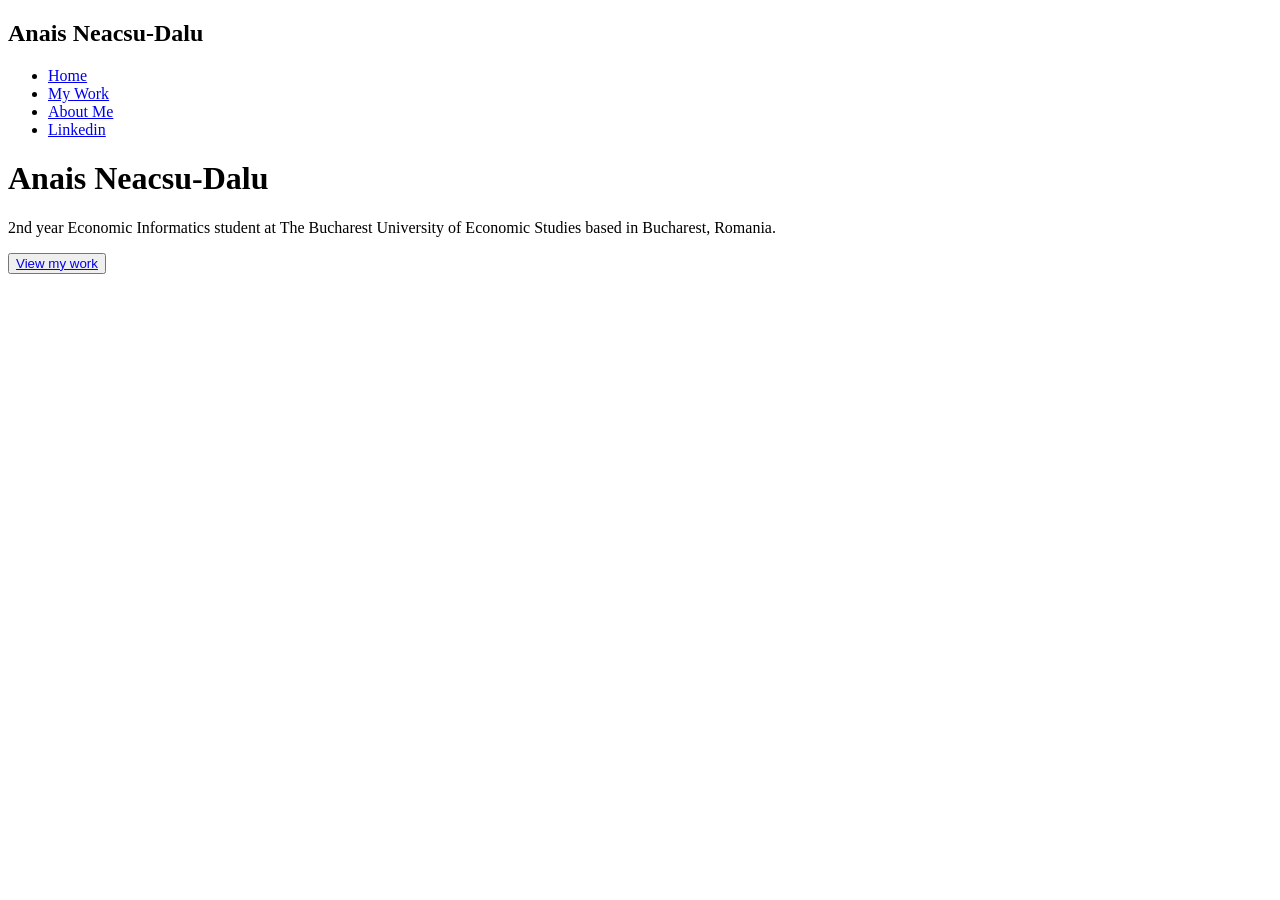
==== index.html @ f3714704 "Create index.html" ====
<!DOCTYPE html>
<html lang="en">
<head>
    <meta charset="UTF-8">
    <meta name="viewport" content="width=device-width, initial-scale=1.0">
    <link href="https://fonts.googleapis.com/css2?family=Roboto:ital@1&family=Tinos&display=swap" rel="stylesheet">
    <link rel="stylesheet" href="style.css">
    <title>Online Portfolio</title>
</head>
<body>
    <div class="nav-container">
        <nav class="navbar">
            <h1 id="navbar-logo">Anais Neacsu-Dalu</h1>
            <div class="'menu-toggle" id="mobile-menu">
                <span class="bar"></span>
                <span class="bar"></span>
                <span class="bar"></span>
            </div>
            <ul class="nav-menu">
                <li><a href="/" class="nav-links">Home</a></li>
                <li><a href="/MyWork.html" class="nav-links">My Work</a></li>
                <li><a href="/AboutMe.html" class="nav-links">About Me</a></li>
                <li><a href="https://www.linkedin.com/in/anais-neacsu-dalu-952999231/" class="nav-links nav-links-btn">Linkedin</a></li>
            </ul>
        </nav>
    </div>

    <div class="home-container">
        <div class="home-content">
            <h1>Anais Neacsu-Dalu</h1>
            <p>2nd year Economic Informatics student at The Bucharest University of Economic Studies based in Bucharest, Romania.</p>
            <button class="main-btn"><a href="/MyWork.html">View my work</a></button>
        </div>
        <div class="main-img-container">
            <img src="images/pic1.svg" alt="" id="main-img">
        </div>
    </div>

    <script src="app.js"></script>
</body>
</html>
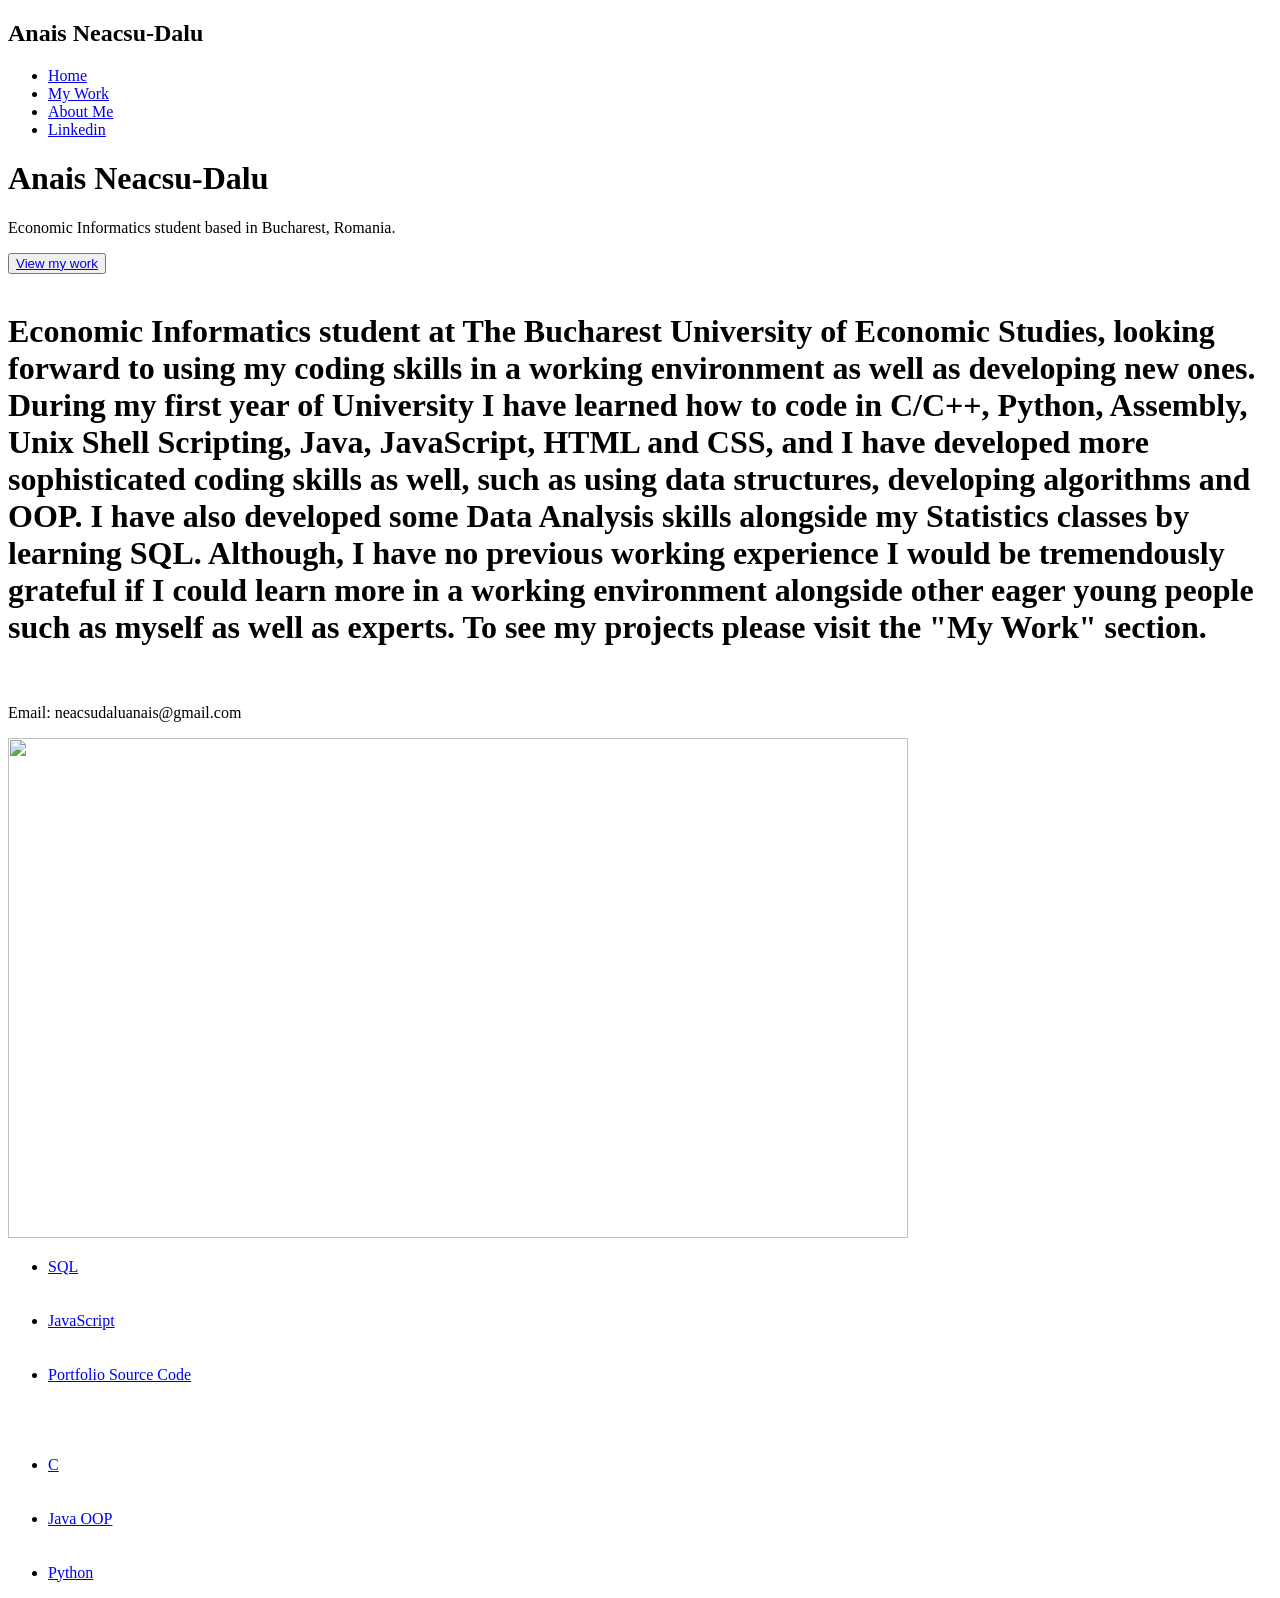
==== commit 0d098199: "Update index.html" ====
--- a/index.html
+++ b/index.html
@@ -18,8 +18,8 @@
             </div>
             <ul class="nav-menu">
                 <li><a href="/" class="nav-links">Home</a></li>
-                <li><a href="/MyWork.html" class="nav-links">My Work</a></li>
-                <li><a href="/AboutMe.html" class="nav-links">About Me</a></li>
+                <li><a href="#mywork" class="nav-links">My Work</a></li>
+                <li><a href="#abtme" class="nav-links">About Me</a></li>
                 <li><a href="https://www.linkedin.com/in/anais-neacsu-dalu-952999231/" class="nav-links nav-links-btn">Linkedin</a></li>
             </ul>
         </nav>
@@ -28,14 +28,58 @@
     <div class="home-container">
         <div class="home-content">
             <h1>Anais Neacsu-Dalu</h1>
-            <p>2nd year Economic Informatics student at The Bucharest University of Economic Studies based in Bucharest, Romania.</p>
-            <button class="main-btn"><a href="/MyWork.html">View my work</a></button>
+            <p>Economic Informatics student based in Bucharest, Romania.</p>
+            <button class="main-btn"><a href="#mywork">View my work</a></button>
         </div>
         <div class="main-img-container">
-            <img src="images/pic1.svg" alt="" id="main-img">
+            <img src="images/pic1.svg" width="500" alt="" id="main-img">
         </div>
     </div>
 
+   <div id="abtme">
+    <div class="abtme-container">
+        <div class="abtme-content">
+            <h1>Economic Informatics student at The Bucharest University of Economic Studies, 
+                looking forward to using my coding skills in a working environment as well as developing 
+                new ones. During my first year of University I have learned how to code in C/C++, Python, 
+                Assembly, Unix Shell Scripting, Java, JavaScript, HTML and CSS, and I have developed more 
+                sophisticated coding skills as well, such as using data structures, developing algorithms 
+                and OOP. I have also developed some Data Analysis skills alongside my Statistics classes by 
+                learning SQL. Although, I have no previous working experience I would be tremendously 
+                grateful if I could learn more in a working environment alongside other eager young people 
+                such as myself as well as experts. To see my projects please visit the "My Work" section.</h1>
+            <p><br><br>Email: neacsudaluanais@gmail.com</p>
+        </div>
+        <div class="abtme-img-container">
+            <img src="images/pic22.png" alt="" id="abtme-img" width="900" height="500">
+        </div>
+    </div>
+
+    <div id="mywork">
+        <div class="bar-container">
+            <nav class="bar-content">
+                <div class="work-menu-toggle" id="work-mobile-menu">
+                    <span class="work"></span>
+                    <span class="work"></span>
+                    <span class="work"></span>
+                    <span class="work"></span>
+                    <span class="work"></span>
+                    <span class="work"></span>
+                </div>
+                <ul class="bar-menu">
+                    <li><a href="#" class="bar-btn">SQL</a></li><br></br>
+                    <li><a href="#" class="bar-btn">JavaScript</a></li><br></br>
+                    <li><a href="https://github.com/AnaisND/Portfolio_Sourcecode" class="bar-btn">Portfolio Source Code</a></li><br></br>
+                    <div><div><br></br></div></div>
+                    <li><a href="#" class="bar-btn">C</a></li><br></br>
+                    <li><a href="#" class="bar-btn">Java OOP</a></li><br></br>
+                    <li><a href="#" class="bar-btn">Python</a></li>
+                </ul>
+            </nav>
+        </div>
+    </div>
+
+   </div>
     <script src="app.js"></script>
 </body>
 </html>
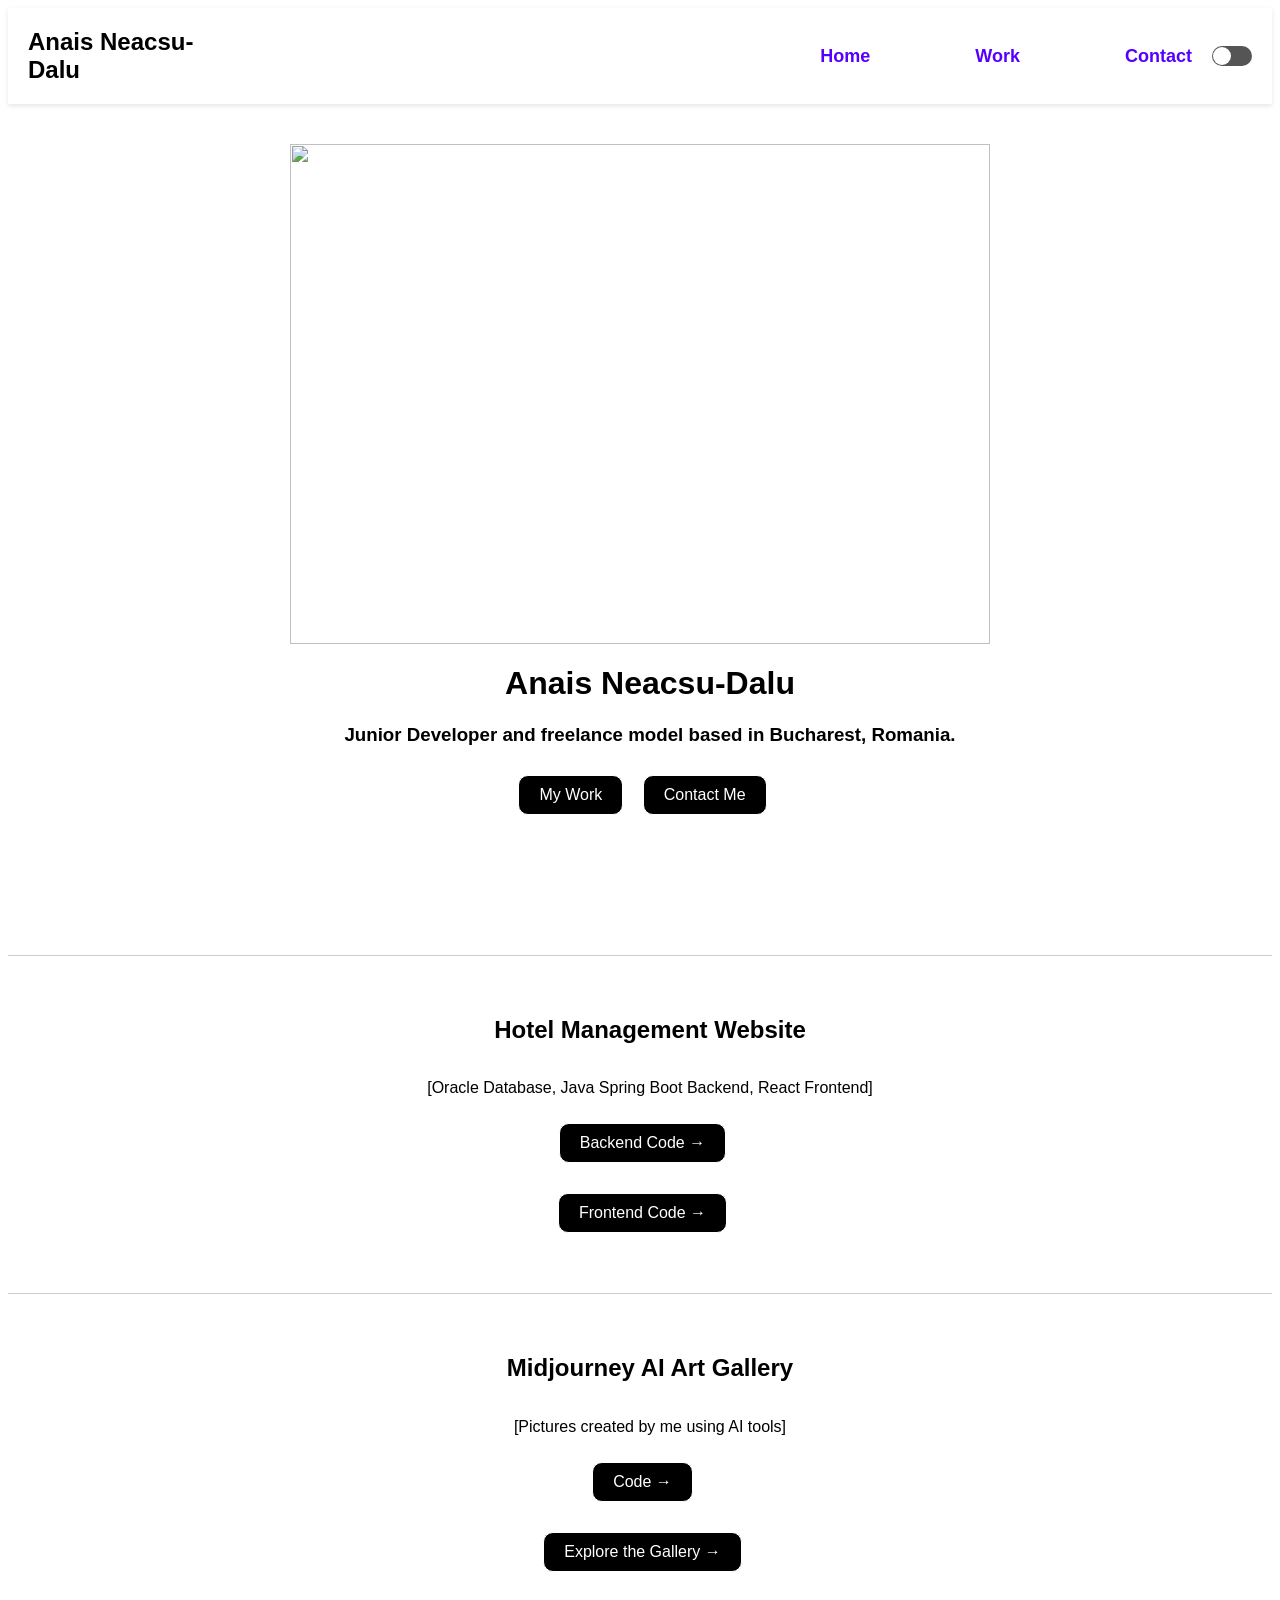
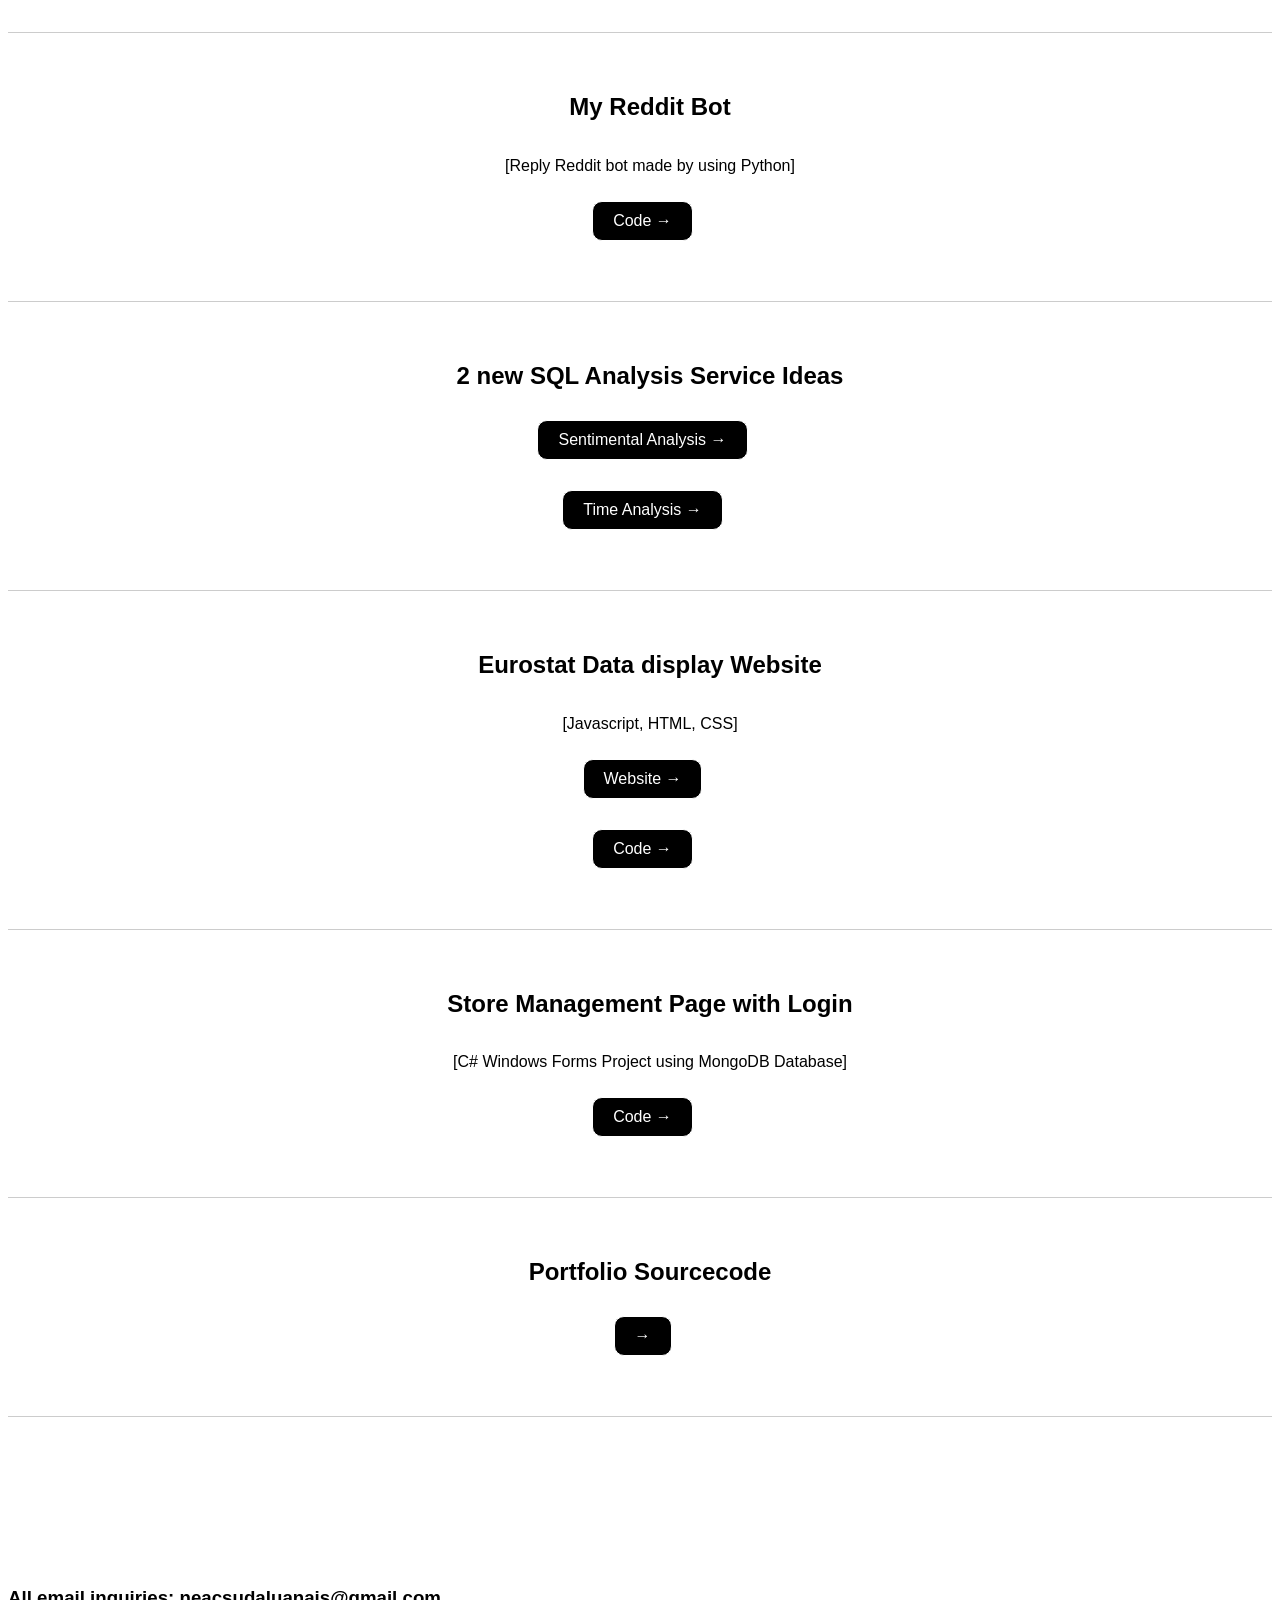
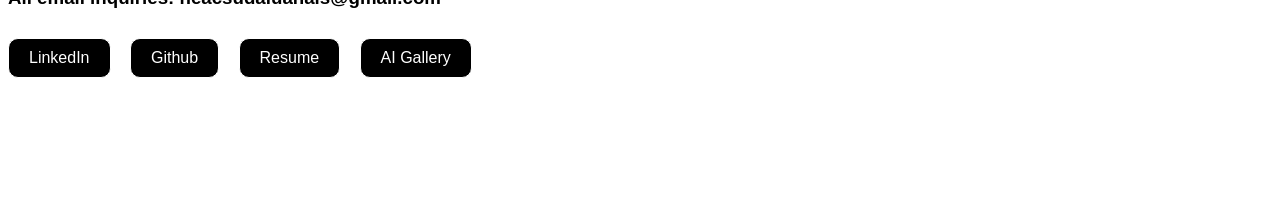
==== commit 0b140123: "Add files via upload" ====
--- a/index.html
+++ b/index.html
@@ -1,85 +1,107 @@
-<!DOCTYPE html>
-<html lang="en">
-<head>
-    <meta charset="UTF-8">
-    <meta name="viewport" content="width=device-width, initial-scale=1.0">
-    <link href="https://fonts.googleapis.com/css2?family=Roboto:ital@1&family=Tinos&display=swap" rel="stylesheet">
-    <link rel="stylesheet" href="style.css">
-    <title>Online Portfolio</title>
-</head>
-<body>
-    <div class="nav-container">
-        <nav class="navbar">
-            <h1 id="navbar-logo">Anais Neacsu-Dalu</h1>
-            <div class="'menu-toggle" id="mobile-menu">
-                <span class="bar"></span>
-                <span class="bar"></span>
-                <span class="bar"></span>
-            </div>
-            <ul class="nav-menu">
-                <li><a href="/" class="nav-links">Home</a></li>
-                <li><a href="#mywork" class="nav-links">My Work</a></li>
-                <li><a href="#abtme" class="nav-links">About Me</a></li>
-                <li><a href="https://www.linkedin.com/in/anais-neacsu-dalu-952999231/" class="nav-links nav-links-btn">Linkedin</a></li>
-            </ul>
-        </nav>
-    </div>
-
-    <div class="home-container">
-        <div class="home-content">
-            <h1>Anais Neacsu-Dalu</h1>
-            <p>Economic Informatics student based in Bucharest, Romania.</p>
-            <button class="main-btn"><a href="#mywork">View my work</a></button>
-        </div>
-        <div class="main-img-container">
-            <img src="images/pic1.svg" width="500" alt="" id="main-img">
-        </div>
-    </div>
-
-   <div id="abtme">
-    <div class="abtme-container">
-        <div class="abtme-content">
-            <h1>Economic Informatics student at The Bucharest University of Economic Studies, 
-                looking forward to using my coding skills in a working environment as well as developing 
-                new ones. During my first year of University I have learned how to code in C/C++, Python, 
-                Assembly, Unix Shell Scripting, Java, JavaScript, HTML and CSS, and I have developed more 
-                sophisticated coding skills as well, such as using data structures, developing algorithms 
-                and OOP. I have also developed some Data Analysis skills alongside my Statistics classes by 
-                learning SQL. Although, I have no previous working experience I would be tremendously 
-                grateful if I could learn more in a working environment alongside other eager young people 
-                such as myself as well as experts. To see my projects please visit the "My Work" section.</h1>
-            <p><br><br>Email: neacsudaluanais@gmail.com</p>
-        </div>
-        <div class="abtme-img-container">
-            <img src="images/pic22.png" alt="" id="abtme-img" width="900" height="500">
-        </div>
-    </div>
-
-    <div id="mywork">
-        <div class="bar-container">
-            <nav class="bar-content">
-                <div class="work-menu-toggle" id="work-mobile-menu">
-                    <span class="work"></span>
-                    <span class="work"></span>
-                    <span class="work"></span>
-                    <span class="work"></span>
-                    <span class="work"></span>
-                    <span class="work"></span>
-                </div>
-                <ul class="bar-menu">
-                    <li><a href="#" class="bar-btn">SQL</a></li><br></br>
-                    <li><a href="#" class="bar-btn">JavaScript</a></li><br></br>
-                    <li><a href="https://github.com/AnaisND/Portfolio_Sourcecode" class="bar-btn">Portfolio Source Code</a></li><br></br>
-                    <div><div><br></br></div></div>
-                    <li><a href="#" class="bar-btn">C</a></li><br></br>
-                    <li><a href="#" class="bar-btn">Java OOP</a></li><br></br>
-                    <li><a href="#" class="bar-btn">Python</a></li>
-                </ul>
-            </nav>
-        </div>
-    </div>
-
-   </div>
-    <script src="app.js"></script>
-</body>
-</html>
+<!DOCTYPE html>
+<html lang="en">
+<head>
+    <meta charset="UTF-8">
+    <meta name="viewport" content="width=device-width, initial-scale=1.0">
+    <title>Anais's DEV Portfolio</title>
+    <link rel="stylesheet" href="styles.css">
+</head>
+<body>
+    <header>
+        <nav class="navbar">
+            <div class="logo">Anais Neacsu-Dalu</div>
+            <ul class="nav-links">
+                <li><a href="#" class="underline-link">Home</a></li>
+                <li><a href="#work" class="underline-link">Work</a></li>
+                <li><a href="#contact" class="underline-link">Contact</a></li>
+            </ul>
+            <div class="theme-switch">
+                <input type="checkbox" id="themeToggle">
+                <label for="themeToggle"></label>
+            </div>
+        </nav>
+    </header>
+    <main>
+        <div class="home">
+            <img src="https://64.media.tumblr.com/bf47255ae82f95cea537841b0815c06f/14bb64a5b50e4b34-45/s2048x3072/802dc4aec1112db88ceabea0e4f143161d04145e.jpg" class="pfp">
+            <div class="home-text-container">
+                <h1>Anais Neacsu-Dalu</h1>
+                <h3>Junior Developer and freelance model based in Bucharest, Romania.</h3>
+                <a id="referinta-buton" href="#work"><button id="buton">My Work</button></a>
+                <a id="referinta-buton" href="#contact"><button id="buton">Contact Me</button></a>
+            </div>
+        </div>
+    </main>
+    <div id="work">
+        <hr>
+        <section class="project">
+            <div class="project-info">
+                <h1>Hotel Management Website</h1>
+                <p>[Oracle Database, Java Spring Boot Backend, React Frontend]</p>
+                <a id="referinta-buton" href="https://github.com/AnaisND/JavaOOP/tree/Hotel-Management-App-Java-Spring-Boot-with-Oracle-DB"><button id="buton">Backend Code →</button></a>
+                <a id="referinta-buton" href="https://github.com/AnaisND/JavaScript/tree/Hotel-Management-App-React-with-Oracle-DB%26Java-Spring-Boot-Backend"><button id="buton">Frontend Code →</button></a>
+            </div>
+        </section>
+        <hr>
+        <section class="project">
+            <div class="project-info">
+                <h1>Midjourney AI Art Gallery</h1>
+                <p>[Pictures created by me using AI tools]</p>
+                <a id="referinta-buton" href="https://github.com/AnaisND/JavaScript/tree/AI-Art-Gallery"><button id="buton" >Code →</button></a>
+                <a id="referinta-buton" href="https://goreletariat.github.io/"><button id="buton" >Explore the Gallery →</button></a>
+            </div>
+        </section>
+        <hr>
+        <section class="project">
+            <div class="project-info">
+                <h1>My Reddit Bot</h1>
+                <p>[Reply Reddit bot made by using Python]</p>
+                <a id="referinta-buton" href="https://github.com/AnaisND/Python/tree/MyRedditBot"><button id="buton" >Code →</button></a>
+            </div>
+        </section>
+        <hr>
+        <section class="project">
+            <div class="project-info">
+                <h1>2 new SQL Analysis Service Ideas</h1>
+                <a id="referinta-buton" href="https://github.com/AnaisND/SQL/blob/main/Sentiment_Analysis.mssql"><button id="buton" >Sentimental Analysis →</button></a>
+                <a id="referinta-buton" href="https://github.com/AnaisND/SQL/blob/main/Time_Analysis.mssql"><button id="buton" >Time Analysis →</button></a>
+            </div>
+        </section>
+        <hr>
+        <section class="project">
+            <div class="project-info">
+                <h1>Eurostat Data display Website</h1>
+                <p>[Javascript, HTML, CSS]</p>
+                <a id="referinta-buton" href="https://mymultimediaproject.github.io/"><button id="buton">Website →</button></a>
+                <a id="referinta-buton" href="https://github.com/AnaisND/JavaScript/tree/Eurostat-Data-Displayment"><button id="buton">Code →</button></a>
+            </div>
+        </section>
+        <hr>
+        <section class="project">
+            <div class="project-info">
+                <h1>Store Management Page with Login</h1>
+                <p>[C# Windows Forms Project using MongoDB Database]</p>
+                <a id="referinta-buton" href="https://github.com/AnaisND/C-CPP/tree/C%23-Windows-Forms-Management-Project-with-MongoDB"><button id="buton" >Code →</button></a>
+            </div>
+        </section>
+        <hr>
+        <section class="project">
+            <div class="project-info">
+                <h1>Portfolio Sourcecode</h1>
+                <a id="referinta-buton" href="https://github.com/AnaisND/Portfolio_Sourcecode"><button id="buton" >→</button></a>
+            </div>
+        </section>
+        <hr>
+    </div>
+    <footer>
+        <div id="contact">
+            <h3>All email inquiries: neacsudaluanais@gmail.com</h3>
+            <a id="referinta-buton" href="https://www.linkedin.com/in/anais-neacsu-dalu-952999231/"><button id="buton">LinkedIn</button></a>
+            <a id="referinta-buton" href="https://github.com/AnaisND"><button id="buton">Github</button></a>
+            <a id="referinta-buton" href="https://drive.google.com/file/d/1vsFdKne3pXJYfymulBnpriQC4YQVjcsa/view?usp=sharing"><button id="buton">Resume</button></a>
+            <a id="referinta-buton" href="https://goreletariat.github.io/"><button id="buton">AI Gallery</button></a>
+        </div>
+    </footer>
+    <script src="app.js"></script>
+</body>
+</html>
--- a/styles.css
+++ b/styles.css
@@ -0,0 +1,277 @@
+body {
+    font-family: Optima, Segoe, "Segoe UI", Candara, Calibri, Arial, sans-serif;
+    transition: background-color 0.3s, color 0.3s;
+    background-color: #fff;
+    color: black;
+}
+
+.dark-theme {
+    background-color: black;
+    color: #fff;
+}
+
+header {
+    padding: 20px;
+    box-shadow: 0 2px 5px rgba(0, 0, 0, 0.1);
+}
+
+.navbar {
+    display: flex;
+    justify-content: space-between;
+    align-items: center;
+}
+
+.logo {
+    font-size: 24px;
+    font-weight: bold;
+    margin-right: 500px;
+}
+
+.nav-links {
+    list-style: none;
+    margin: 0;
+    padding: 0;
+    display: flex;
+    font-weight: bold;
+}
+
+.nav-links li {
+    margin-right: 20px;
+}
+
+.nav-links a {
+    text-decoration: none;
+    position: sticky;
+    margin-left: 85px;
+    margin-left: 85px;
+    transition: color 0.3s;
+    font-size: large;
+    color: rgb(85, 0, 255);
+}
+
+.nav-links a:hover {
+    color: rgb(85, 0, 255);
+}
+
+.underline-link {
+    text-decoration: none; 
+    position: relative; 
+    color: rgb(85, 0, 255); 
+}
+
+.underline-link::after {
+    content: ''; 
+    position: absolute; 
+    left: 0;
+    bottom: 0;
+    width: 0; 
+    height: 2px; 
+    background-color: rgb(85, 0, 255);
+    transition: width 0.3s ease-in-out; 
+}
+
+.underline-link:hover::after {
+    width: 100%; 
+    transition: width 0.6s ease-in-out; 
+}
+
+
+.theme-switch {
+    display: flex;
+    align-items: center;
+}
+
+#themeToggle {
+    display: none;
+}
+
+label {
+    cursor: pointer;
+    width: 40px;
+    height: 20px;
+    background-color: #555;
+    border-radius: 25px;
+    position: relative;
+    transition: background-color 0.3s;
+}
+
+label:before {
+    content: '';
+    width: 18px;
+    height: 18px;
+    background-color: #fff;
+    border-radius: 50%;
+    position: absolute;
+    top: 1px;
+    left: 1px;
+    transition: transform 0.3s;
+}
+
+#themeToggle:checked + label {
+    background-color: #39AC4C;
+}
+
+#themeToggle:checked + label:before {
+    transform: translateX(20px);
+}
+
+.home {
+    display: flex; 
+    flex-direction: column; 
+    align-items: center; 
+    text-align: center;
+    margin-top: 40px;
+    margin-bottom: 100px;
+}
+
+.pfp {
+    width: 700px; 
+    height: 500px; 
+}
+
+.home-text-container {
+    margin-left: 20px;
+}
+
+#work {
+    display: flex;
+    flex-direction: column;
+}
+
+.project {
+    display: flex;
+    margin-bottom: 0px; 
+}
+
+.image-container, .project-info {
+    flex: 1;
+    display: flex;
+    align-items: center;
+}
+
+.project-info {
+    flex-direction: column;
+    padding-left: 20px;
+    margin-top: 20px;
+    margin-bottom: 20px;
+}
+
+button {
+    margin-top: 10px;
+}
+
+hr {
+    border: none;
+    border-top: 1px solid #ccc;
+    margin: 20px 0;
+}
+
+#referinta-buton {
+    text-decoration: none;
+    display: inline-block;
+}
+
+#buton {
+    background-color: black;
+    color: white;
+    border: 1px solid white;
+    padding: 10px 20px;
+    border-radius: 10px;
+    font-size: inherit;
+    cursor: pointer;
+    transition: background-color 0.3s ease;
+    margin-bottom: 20px;
+    margin-right: 15px;
+}
+
+#buton:hover {
+    background-color: white;
+    color: black;
+}
+
+#contact {
+    margin-top: 150px;
+    margin-bottom: 100px;
+}
+
+@media screen and (max-width: 768px) {
+    .navbar {
+        flex-direction: column;
+        align-items: center;
+    }
+
+    .logo {
+        margin-right: 0;
+    }
+
+    #menuToggle {
+        display: none;
+    }
+
+    .nav-links {
+        flex-direction: column;
+        text-align: center;
+        margin-top: 20px;
+    }
+
+    .nav-links li {
+        margin-right: 0;
+        margin-bottom: 10px;
+    }
+
+    .nav-links a {
+        margin-left: 0;
+    }
+
+    .home {
+        text-align: center;
+    }
+
+    .pfp {
+        width: 100%; 
+        height: auto;
+    }
+
+    .home-text-container {
+        margin-left: 0;
+    }
+
+    .project-info {
+        margin-top: 20px;
+    }
+
+    .pic1,
+    .pic2,
+    .pic3,
+    .pic4,
+    .pic5 {
+        width: 100%;
+        margin-left: 0;
+        margin-right: 0;
+        margin-bottom: 20px;
+    }
+
+    #buton {
+        margin-right: 0;
+        margin-bottom: 20px;
+    }
+
+    @media screen and (max-width: 768px) {
+    
+        .pic1,
+        .pic2,
+        .pic3,
+        .pic4,
+        .pic5 {
+            max-width: 100%; 
+            height: auto; 
+            margin-left: 0;
+            margin-right: 0;
+            margin-bottom: 20px;
+        }
+    
+        .project-info {
+            margin-top: 10px;
+        }
+    }
+}
